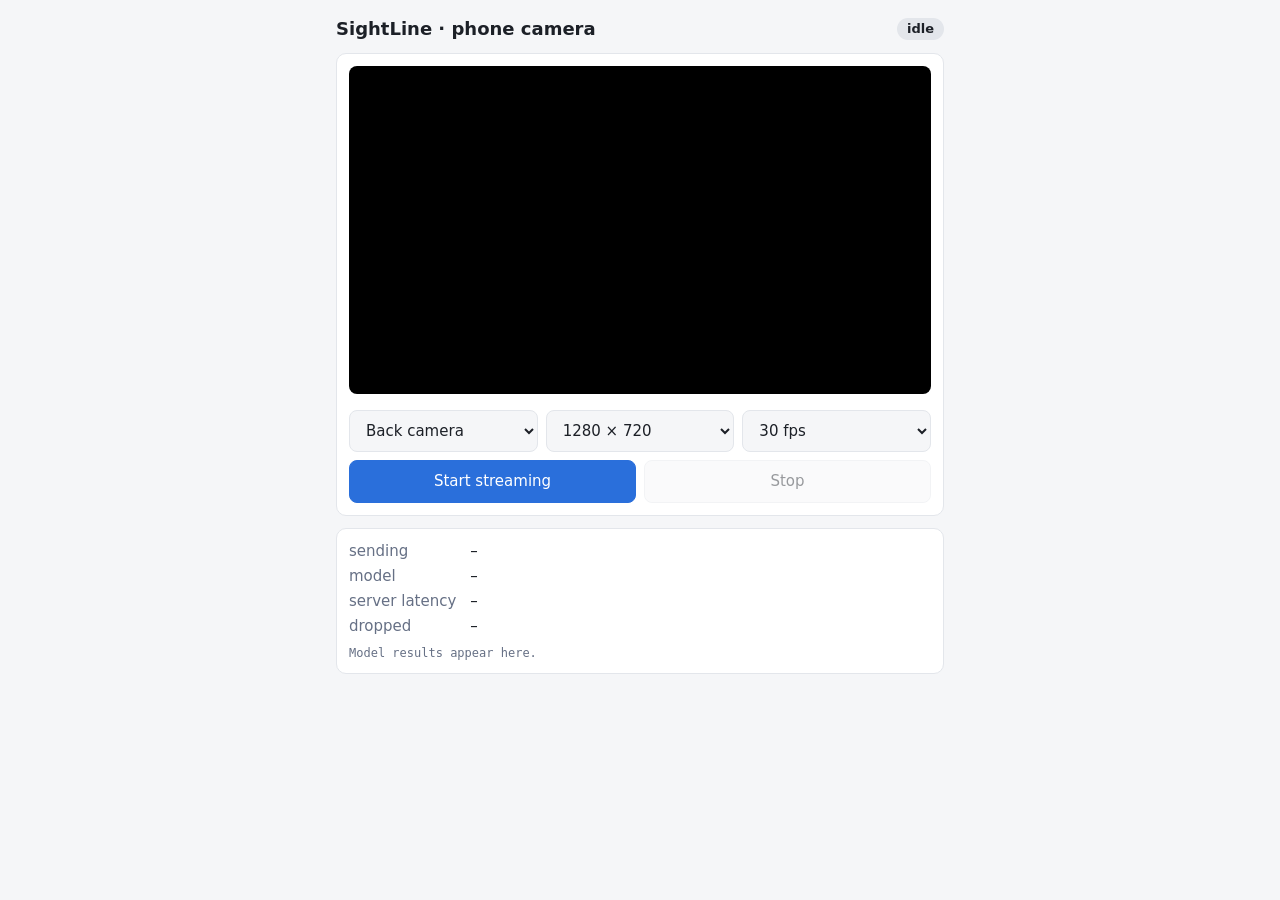
==== stream_data/static/index.html @ e42dc155 "feat(stream): stream a phone camera to a CV model over WebRTC aiohttp + aiortc server in stream_data" ====
<!doctype html>
<html lang="en">
<head>
  <meta charset="utf-8">
  <meta name="viewport" content="width=device-width, initial-scale=1, viewport-fit=cover">
  <title>SightLine camera</title>
  <style>
    :root { --bg: #f5f6f8; --card: #fff; --text: #1c2027; --muted: #667085; --line: #e3e6eb;
            --accent: #2a6fdb; --ok: #1f9d55; --bad: #d1495b; }
    @media (prefers-color-scheme: dark) {
      :root { --bg: #111418; --card: #1a1e24; --text: #e6e8eb; --muted: #98a2b3; --line: #2b313a;
              --accent: #5b93f0; --ok: #3fbf74; --bad: #ef6b7d; }
    }
    * { box-sizing: border-box; }
    body { margin: 0; background: var(--bg); color: var(--text);
           font: 15px/1.4 system-ui, -apple-system, "Segoe UI", Roboto, sans-serif; }
    main { max-width: 640px; margin: 0 auto; padding: 16px; display: grid; gap: 12px; }
    h1 { font-size: 18px; margin: 0; }
    .card { background: var(--card); border: 1px solid var(--line); border-radius: 10px; padding: 12px; }
    video { width: 100%; border-radius: 8px; background: #000; aspect-ratio: 16 / 9; object-fit: contain; }
    .row { display: flex; flex-wrap: wrap; gap: 8px; align-items: center; }
    select, button { font: inherit; padding: 10px 12px; border-radius: 8px; border: 1px solid var(--line);
                     background: var(--bg); color: var(--text); }
    select { flex: 1 1 140px; min-width: 0; }
    button { flex: 1 1 120px; }
    button.primary { background: var(--accent); border-color: var(--accent); color: #fff; }
    button:disabled { opacity: .45; }
    .pill { display: inline-block; padding: 2px 10px; border-radius: 999px; font-size: 13px; font-weight: 600;
            background: var(--line); }
    .pill.connected { background: var(--ok); color: #fff; }
    .pill.failed, .pill.disconnected { background: var(--bad); color: #fff; }
    dl { display: grid; grid-template-columns: auto 1fr; gap: 4px 14px; margin: 0; }
    dt { color: var(--muted); }
    dd { margin: 0; font-variant-numeric: tabular-nums; }
    pre { margin: 8px 0 0; white-space: pre-wrap; word-break: break-word; font-size: 12px; max-height: 220px;
          overflow-y: auto; color: var(--muted); }
    .error { color: var(--bad); }
  </style>
</head>
<body>
<main>
  <div class="row" style="justify-content: space-between">
    <h1>SightLine · phone camera</h1>
    <span id="state" class="pill">idle</span>
  </div>

  <div id="insecure" class="card error" hidden>
    This page isn't on HTTPS, so Chrome won't give it the camera. Open the
    <b>https://</b> address the server printed.
  </div>

  <div class="card">
    <video id="preview" autoplay muted playsinline></video>
    <div class="row" style="margin-top: 10px">
      <select id="facing">
        <option value="environment">Back camera</option>
        <option value="user">Front camera</option>
      </select>
      <select id="size">
        <option value="640x480">640 × 480</option>
        <option value="1280x720" selected>1280 × 720</option>
        <option value="1920x1080">1920 × 1080</option>
      </select>
      <select id="fps">
        <option value="15">15 fps</option>
        <option value="30" selected>30 fps</option>
      </select>
    </div>
    <div class="row" style="margin-top: 8px">
      <button id="start" class="primary">Start streaming</button>
      <button id="stop" disabled>Stop</button>
    </div>
    <div id="error" class="error" hidden></div>
  </div>

  <div class="card">
    <dl>
      <dt>sending</dt><dd id="sending">–</dd>
      <dt>model</dt><dd id="model">–</dd>
      <dt>server latency</dt><dd id="latency">–</dd>
      <dt>dropped</dt><dd id="dropped">–</dd>
    </dl>
    <pre id="result">Model results appear here.</pre>
  </div>
</main>

<script src="/static/client.js"></script>
</body>
</html>
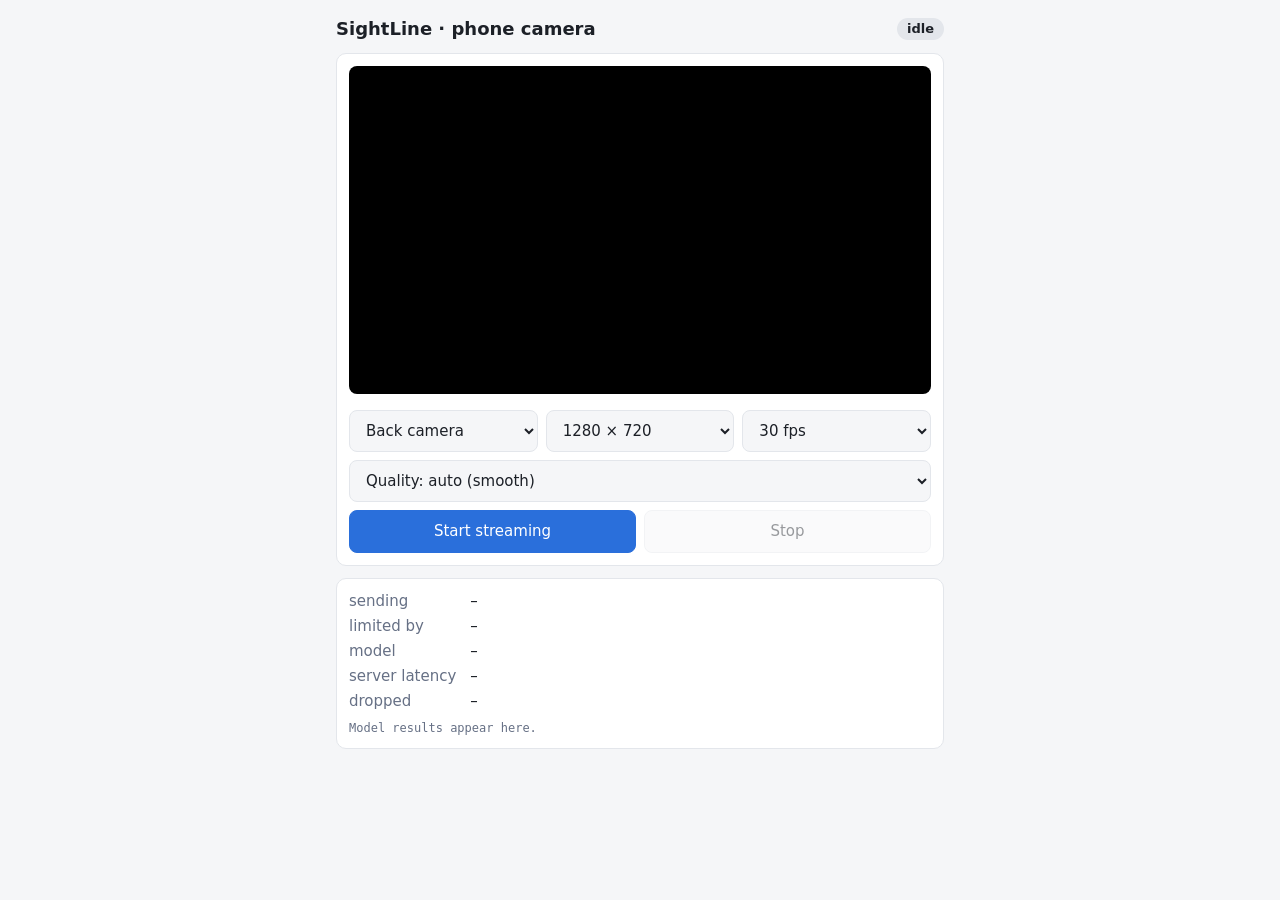
==== commit 9dbaf787: "feat(stream): add a locked-quality option to the phone camera page - Quality: auto (as before) or Lo" ====
--- a/stream_data/static/index.html
+++ b/stream_data/static/index.html
@@ -65,6 +65,15 @@
         <option value="15">15 fps</option>
         <option value="30" selected>30 fps</option>
       </select>
+      <select id="quality" title="Locked keeps the resolution and bitrate you pick; the frame rate drops instead">
+        <option value="auto" selected>Quality: auto (smooth)</option>
+        <option value="2000">Locked · 2 Mbps</option>
+        <option value="4000">Locked · 4 Mbps</option>
+        <option value="8000">Locked · 8 Mbps</option>
+        <option value="16000">Locked · 16 Mbps</option>
+        <option value="30000">Locked · 30 Mbps</option>
+        <option value="max">Locked · max (all the Wi-Fi allows)</option>
+      </select>
     </div>
     <div class="row" style="margin-top: 8px">
       <button id="start" class="primary">Start streaming</button>
@@ -76,6 +85,7 @@
   <div class="card">
     <dl>
       <dt>sending</dt><dd id="sending">–</dd>
+      <dt>limited by</dt><dd id="limited">–</dd>
       <dt>model</dt><dd id="model">–</dd>
       <dt>server latency</dt><dd id="latency">–</dd>
       <dt>dropped</dt><dd id="dropped">–</dd>
@@ -84,6 +94,6 @@
   </div>
 </main>
 
-<script src="/static/client.js"></script>
+<script src="/static/client.js?v=3"></script>
 </body>
 </html>
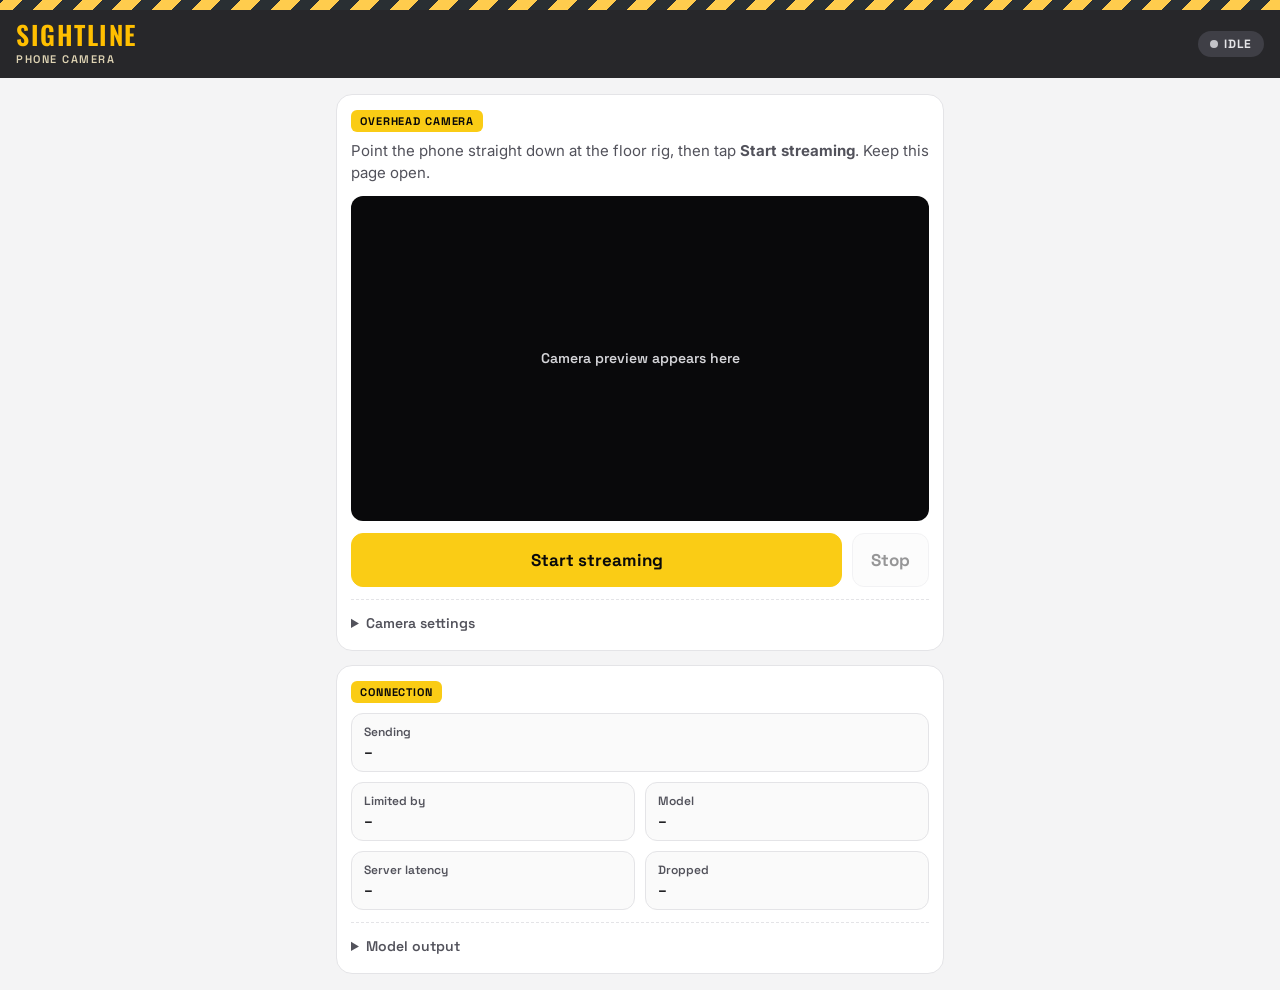
==== commit 022a84da: "feat(ui): restyle the control dashboard and phone pages with the pitch deck theme - Control page (87" ====
--- a/stream_data/static/index.html
+++ b/stream_data/static/index.html
@@ -3,97 +3,165 @@
 <head>
   <meta charset="utf-8">
   <meta name="viewport" content="width=device-width, initial-scale=1, viewport-fit=cover">
-  <title>SightLine camera</title>
+  <meta name="theme-color" content="#27272A">
+  <title>SightLine · phone camera</title>
+  <link rel="preconnect" href="https://fonts.googleapis.com">
+  <link href="https://fonts.googleapis.com/css2?family=Inter:wght@400;500;600;700&family=Oswald:wght@500;600&family=Space+Grotesk:wght@500;600;700&display=swap" rel="stylesheet">
   <style>
-    :root { --bg: #f5f6f8; --card: #fff; --text: #1c2027; --muted: #667085; --line: #e3e6eb;
-            --accent: #2a6fdb; --ok: #1f9d55; --bad: #d1495b; }
+    /* Colours, fonts and the hazard tape come from the SightLine pitch deck */
+    :root { color-scheme: light;
+            --tape-y: #FFCC4D; --tape-d: #292F33; --yellow: #FACC15; --amber: #FFBF00; --cream: #FFF2CC; --ink: #09090B;
+            --bg: #F4F4F5; --card: #FFFFFF; --card2: #FAFAFA; --text: #18181B; --muted: #52525B; --line: #E4E4E7; --head: #27272A;
+            --bad-bg: #FEE2E2; --bad-fg: #991B1B; --ok-bg: #DCFCE7; --ok-fg: #166534; --wait-bg: #FEF08A; --wait-fg: #854D0E;
+            --display: 'Oswald', 'Arial Narrow', Impact, sans-serif;
+            --heading: 'Space Grotesk', 'Segoe UI', system-ui, sans-serif;
+            --body: 'Inter', system-ui, -apple-system, 'Segoe UI', Roboto, sans-serif; }
     @media (prefers-color-scheme: dark) {
-      :root { --bg: #111418; --card: #1a1e24; --text: #e6e8eb; --muted: #98a2b3; --line: #2b313a;
-              --accent: #5b93f0; --ok: #3fbf74; --bad: #ef6b7d; }
+      :root { color-scheme: dark; --bg: #393939; --card: #27272A; --card2: #1F1F22; --text: #FAFAFA; --muted: #A1A1AA;
+              --line: #52525B; --head: #09090B; }
     }
     * { box-sizing: border-box; }
-    body { margin: 0; background: var(--bg); color: var(--text);
-           font: 15px/1.4 system-ui, -apple-system, "Segoe UI", Roboto, sans-serif; }
-    main { max-width: 640px; margin: 0 auto; padding: 16px; display: grid; gap: 12px; }
-    h1 { font-size: 18px; margin: 0; }
-    .card { background: var(--card); border: 1px solid var(--line); border-radius: 10px; padding: 12px; }
-    video { width: 100%; border-radius: 8px; background: #000; aspect-ratio: 16 / 9; object-fit: contain; }
-    .row { display: flex; flex-wrap: wrap; gap: 8px; align-items: center; }
-    select, button { font: inherit; padding: 10px 12px; border-radius: 8px; border: 1px solid var(--line);
-                     background: var(--bg); color: var(--text); }
-    select { flex: 1 1 140px; min-width: 0; }
-    button { flex: 1 1 120px; }
-    button.primary { background: var(--accent); border-color: var(--accent); color: #fff; }
-    button:disabled { opacity: .45; }
-    .pill { display: inline-block; padding: 2px 10px; border-radius: 999px; font-size: 13px; font-weight: 600;
-            background: var(--line); }
-    .pill.connected { background: var(--ok); color: #fff; }
-    .pill.failed, .pill.disconnected { background: var(--bad); color: #fff; }
-    dl { display: grid; grid-template-columns: auto 1fr; gap: 4px 14px; margin: 0; }
-    dt { color: var(--muted); }
-    dd { margin: 0; font-variant-numeric: tabular-nums; }
-    pre { margin: 8px 0 0; white-space: pre-wrap; word-break: break-word; font-size: 12px; max-height: 220px;
-          overflow-y: auto; color: var(--muted); }
-    .error { color: var(--bad); }
+    body { margin: 0; background: var(--bg); color: var(--text); font: 15px/1.45 var(--body);
+           padding-bottom: env(safe-area-inset-bottom); }
+    .tape { height: 10px; background: repeating-linear-gradient(-45deg, var(--tape-y) 0 14px, var(--tape-d) 14px 28px); }
+    header { background: var(--head); color: #fff; padding: 12px 16px; padding-top: max(12px, env(safe-area-inset-top));
+             display: flex; align-items: center; justify-content: space-between; gap: 12px; }
+    .brand { display: flex; flex-direction: column; line-height: 1.05; }
+    .brand .mark { font: 600 26px/1 var(--display); letter-spacing: .06em; color: var(--amber); }
+    .brand .sub { font: 600 11px var(--heading); letter-spacing: .14em; text-transform: uppercase; color: var(--cream); opacity: .85; margin-top: 4px; }
+    main { max-width: 640px; margin: 0 auto; padding: 16px; display: grid; gap: 14px; }
+    h1 { position: absolute; width: 1px; height: 1px; overflow: hidden; clip: rect(0 0 0 0); }
+    .card { background: var(--card); border: 1px solid var(--line); border-radius: 16px; padding: 14px; }
+    .tag { display: inline-block; background: var(--yellow); color: var(--ink); font: 700 11px var(--heading); letter-spacing: .08em;
+           text-transform: uppercase; padding: 4px 9px; border-radius: 6px; }
+    .stage { position: relative; }
+    video { width: 100%; border-radius: 12px; background: #09090B; aspect-ratio: 16 / 9; object-fit: contain; display: block; }
+    .stage .hint { position: absolute; inset: 0; display: flex; align-items: center; justify-content: center; padding: 16px; text-align: center;
+                   color: #D4D4D8; font: 600 14px var(--heading); pointer-events: none; }
+    .stage.live .hint { display: none; }
+    .pill { display: inline-flex; align-items: center; gap: 6px; padding: 5px 12px; border-radius: 999px; font: 700 12px var(--heading);
+            letter-spacing: .06em; text-transform: uppercase; background: #3F3F46; color: #E4E4E7; white-space: nowrap; }
+    .pill::before { content: ""; width: 8px; height: 8px; border-radius: 50%; background: currentColor; opacity: .8; }
+    .pill.connected { background: var(--ok-bg); color: var(--ok-fg); }
+    .pill.connecting, .pill.new { background: var(--wait-bg); color: var(--wait-fg); }
+    .pill.failed, .pill.disconnected, .pill.closed { background: var(--bad-bg); color: var(--bad-fg); }
+    .actions { display: grid; grid-template-columns: 1fr auto; gap: 10px; margin-top: 12px; }
+    button { font: 700 17px var(--heading); padding: 15px 18px; border-radius: 12px; border: 1px solid var(--line);
+             background: var(--card2); color: var(--text); cursor: pointer; }
+    button.primary { background: var(--yellow); border-color: var(--yellow); color: var(--ink); }
+    button.primary:active { background: var(--amber); }
+    button:disabled { opacity: .45; cursor: not-allowed; }
+    button:focus-visible, select:focus-visible, summary:focus-visible { outline: 3px solid var(--amber); outline-offset: 2px; }
+    details { margin-top: 12px; border-top: 1px dashed var(--line); padding-top: 10px; }
+    summary { cursor: pointer; font: 600 14px var(--heading); color: var(--muted); padding: 4px 0; list-style-position: inside; }
+    .settings { display: grid; grid-template-columns: 1fr 1fr; gap: 10px; margin-top: 10px; }
+    .settings label { display: grid; gap: 4px; font: 600 12px var(--heading); color: var(--muted); }
+    .settings label.wide { grid-column: 1 / -1; }
+    select { font: 500 15px var(--body); padding: 11px 10px; border-radius: 10px; border: 1px solid var(--line);
+             background: var(--card2); color: var(--text); width: 100%; min-width: 0; }
+    .stats { display: grid; grid-template-columns: 1fr 1fr; gap: 10px; margin-top: 10px; }
+    .stat { background: var(--card2); border: 1px solid var(--line); border-radius: 12px; padding: 10px 12px; min-width: 0; }
+    .stat dt { font: 600 12px var(--heading); color: var(--muted); }
+    .stat dd { margin: 2px 0 0; font: 600 15px var(--heading); font-variant-numeric: tabular-nums; overflow-wrap: anywhere; }
+    .stat.wide { grid-column: 1 / -1; }
+    dl { margin: 0; }
+    pre { margin: 8px 0 0; white-space: pre-wrap; word-break: break-word; font: 12px/1.45 ui-monospace, Consolas, monospace;
+          max-height: 220px; overflow-y: auto; color: var(--muted); background: var(--card2); border: 1px solid var(--line);
+          border-radius: 10px; padding: 10px; }
+    .error { color: var(--bad-fg); background: var(--bad-bg); border-radius: 12px; padding: 12px 14px; font-weight: 600; margin-top: 12px; }
+    .card.error { margin-top: 0; border: 0; }
+    [hidden] { display: none !important; }
   </style>
 </head>
 <body>
+<div class="tape" aria-hidden="true"></div>
+<header>
+  <div class="brand"><span class="mark">SIGHTLINE</span><span class="sub">Phone camera</span></div>
+  <span id="state" class="pill" role="status">idle</span>
+</header>
+<h1>SightLine · phone camera</h1>
+
 <main>
-  <div class="row" style="justify-content: space-between">
-    <h1>SightLine · phone camera</h1>
-    <span id="state" class="pill">idle</span>
-  </div>
-
   <div id="insecure" class="card error" hidden>
     This page isn't on HTTPS, so Chrome won't give it the camera. Open the
     <b>https://</b> address the server printed.
   </div>
 
   <div class="card">
-    <video id="preview" autoplay muted playsinline></video>
-    <div class="row" style="margin-top: 10px">
-      <select id="facing">
-        <option value="environment">Back camera</option>
-        <option value="user">Front camera</option>
-      </select>
-      <select id="size">
-        <option value="640x480">640 × 480</option>
-        <option value="1280x720" selected>1280 × 720</option>
-        <option value="1920x1080">1920 × 1080</option>
-      </select>
-      <select id="fps">
-        <option value="15">15 fps</option>
-        <option value="30" selected>30 fps</option>
-      </select>
-      <select id="quality" title="Locked keeps the resolution and bitrate you pick; the frame rate drops instead">
-        <option value="auto" selected>Quality: auto (smooth)</option>
-        <option value="2000">Locked · 2 Mbps</option>
-        <option value="4000">Locked · 4 Mbps</option>
-        <option value="8000">Locked · 8 Mbps</option>
-        <option value="16000">Locked · 16 Mbps</option>
-        <option value="30000">Locked · 30 Mbps</option>
-        <option value="max">Locked · max (all the Wi-Fi allows)</option>
-      </select>
+    <span class="tag">Overhead camera</span>
+    <p style="margin: 8px 0 12px; color: var(--muted)">Point the phone straight down at the floor rig, then tap <b>Start streaming</b>. Keep this page open.</p>
+    <div class="stage" id="stage">
+      <video id="preview" autoplay muted playsinline></video>
+      <div class="hint">Camera preview appears here</div>
     </div>
-    <div class="row" style="margin-top: 8px">
+    <div class="actions">
       <button id="start" class="primary">Start streaming</button>
       <button id="stop" disabled>Stop</button>
     </div>
     <div id="error" class="error" hidden></div>
+
+    <details>
+      <summary>Camera settings</summary>
+      <div class="settings">
+        <label>Camera
+          <select id="facing">
+            <option value="environment">Back camera</option>
+            <option value="user">Front camera</option>
+          </select>
+        </label>
+        <label>Frame rate
+          <select id="fps">
+            <option value="15">15 fps</option>
+            <option value="30" selected>30 fps</option>
+          </select>
+        </label>
+        <label>Resolution
+          <select id="size">
+            <option value="640x480">640 × 480</option>
+            <option value="1280x720" selected>1280 × 720</option>
+            <option value="1920x1080">1920 × 1080</option>
+          </select>
+        </label>
+        <label>Quality
+          <select id="quality" title="Locked keeps the resolution and bitrate you pick; the frame rate drops instead">
+            <option value="auto" selected>Auto (smooth)</option>
+            <option value="2000">Locked · 2 Mbps</option>
+            <option value="4000">Locked · 4 Mbps</option>
+            <option value="8000">Locked · 8 Mbps</option>
+            <option value="16000">Locked · 16 Mbps</option>
+            <option value="30000">Locked · 30 Mbps</option>
+            <option value="max">Locked · max (all the Wi-Fi allows)</option>
+          </select>
+        </label>
+      </div>
+    </details>
   </div>
 
   <div class="card">
-    <dl>
-      <dt>sending</dt><dd id="sending">–</dd>
-      <dt>limited by</dt><dd id="limited">–</dd>
-      <dt>model</dt><dd id="model">–</dd>
-      <dt>server latency</dt><dd id="latency">–</dd>
-      <dt>dropped</dt><dd id="dropped">–</dd>
+    <span class="tag">Connection</span>
+    <dl class="stats">
+      <div class="stat wide"><dt>Sending</dt><dd id="sending">–</dd></div>
+      <div class="stat"><dt>Limited by</dt><dd id="limited">–</dd></div>
+      <div class="stat"><dt>Model</dt><dd id="model">–</dd></div>
+      <div class="stat"><dt>Server latency</dt><dd id="latency">–</dd></div>
+      <div class="stat"><dt>Dropped</dt><dd id="dropped">–</dd></div>
     </dl>
-    <pre id="result">Model results appear here.</pre>
+    <details>
+      <summary>Model output</summary>
+      <pre id="result">Model results appear here.</pre>
+    </details>
   </div>
 </main>
 
 <script src="/static/client.js?v=3"></script>
+<script>
+  // Hide the "preview appears here" hint once the camera is showing.
+  (function () {
+    const v = document.getElementById("preview"), stage = document.getElementById("stage");
+    const sync = () => stage.classList.toggle("live", !!v.srcObject);
+    v.addEventListener("loadedmetadata", sync);
+    v.addEventListener("emptied", sync);
+  })();
+</script>
 </body>
 </html>
